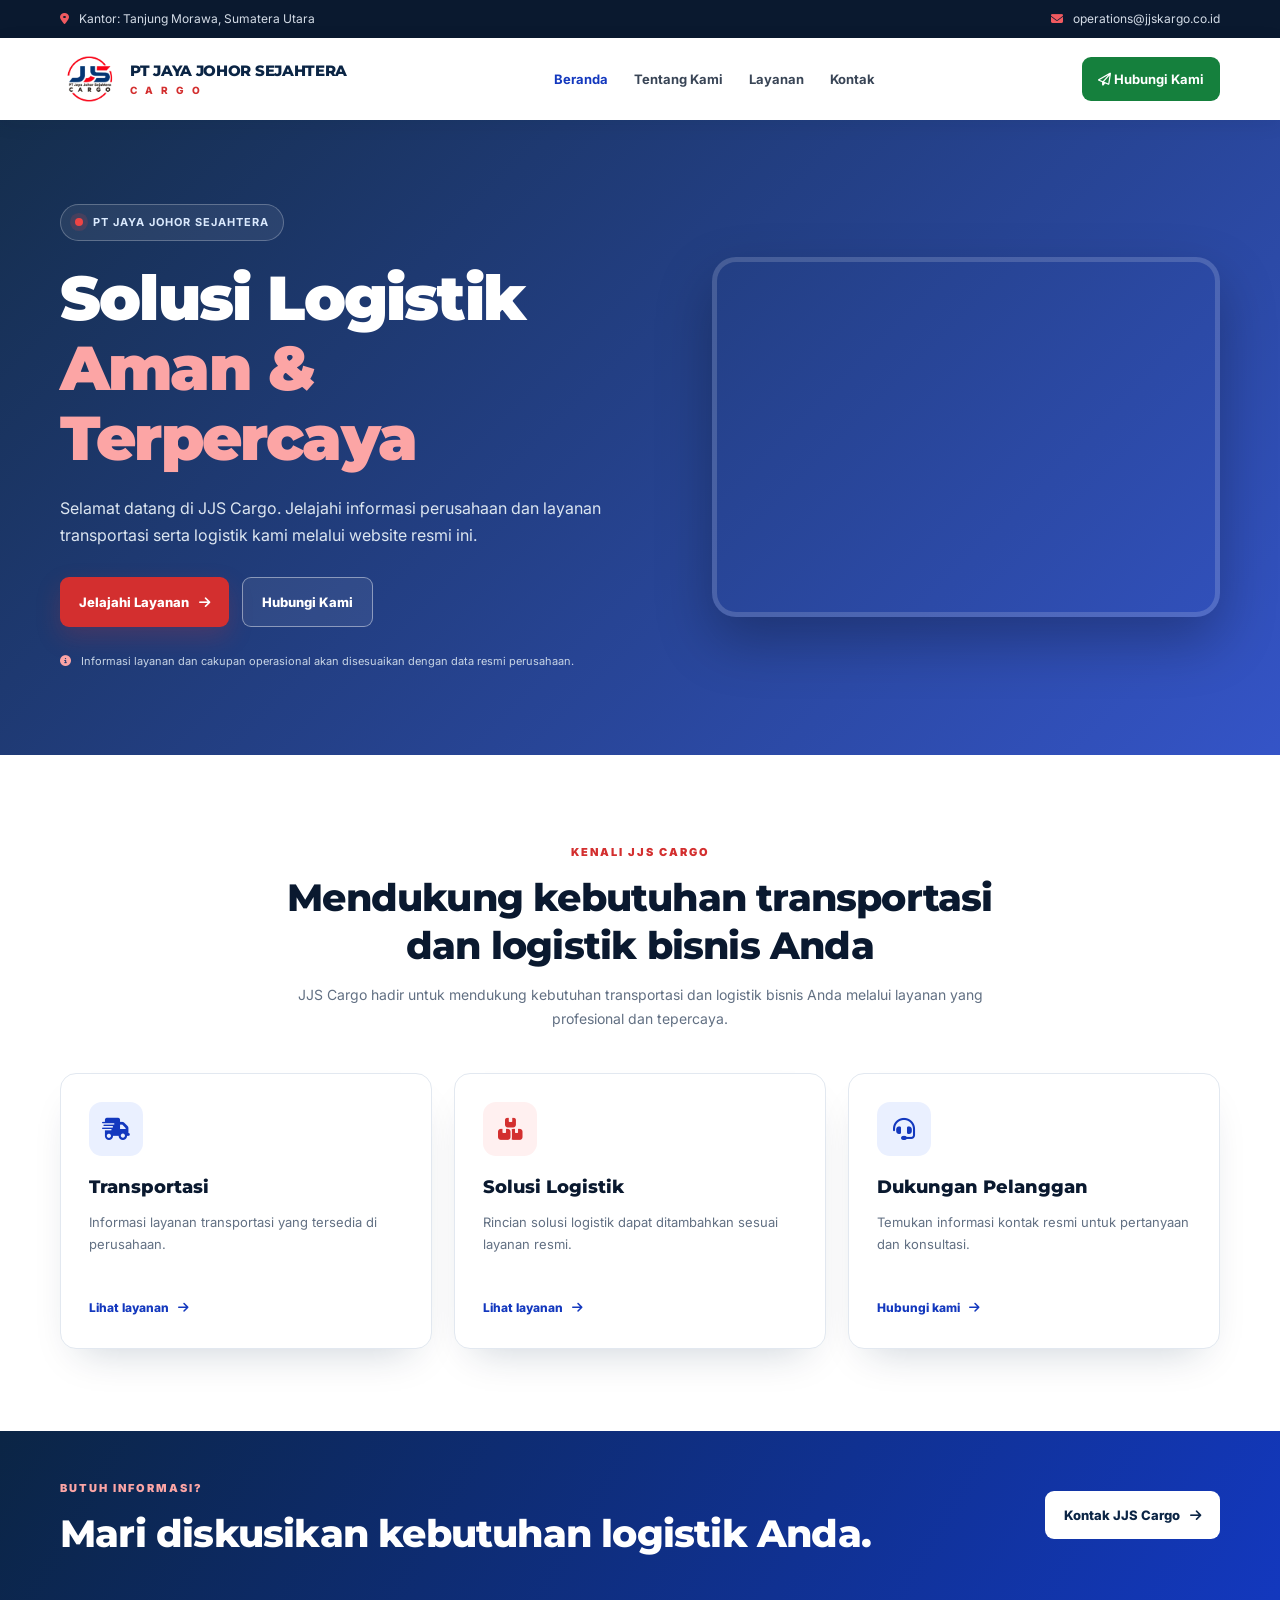
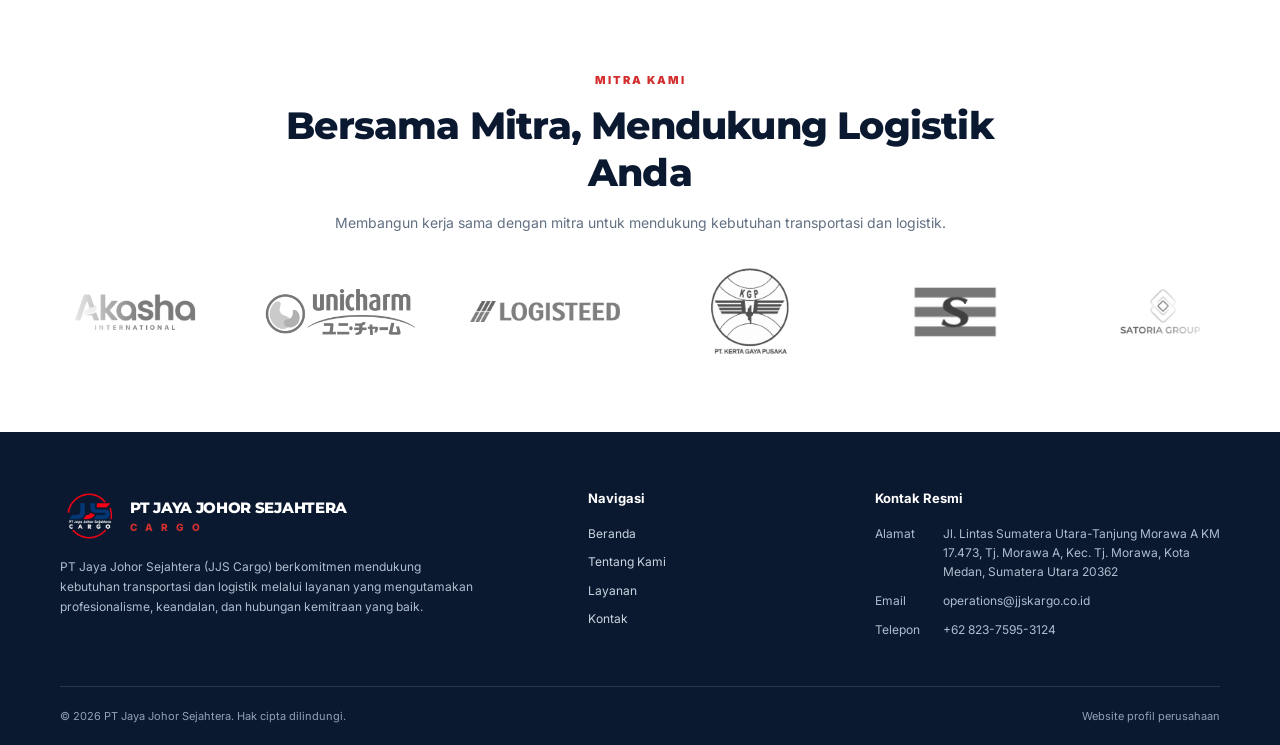
==== index.html @ 306762ef "Add files via upload" ====
<!-- untuk domain kita gunakan jjskargo.co.id -->

<!DOCTYPE html>
<html lang="id">
<head>
  <meta charset="UTF-8">
  <meta name="viewport" content="width=device-width, initial-scale=1.0">

  <meta
    name="description"
    content="Informasi resmi PT Jaya Johor Sejahtera (JJS Cargo)."
  >

  <title>JJS Cargo | Beranda</title>

  <!-- Google Fonts -->
  <link rel="preconnect" href="https://fonts.googleapis.com">

  <link
    href="https://fonts.googleapis.com/css2?family=Inter:wght@300;400;500;600;700;800&family=Montserrat:wght@700;800;900&display=swap"
    rel="stylesheet"
  >

  <!-- Font Awesome -->
  <link
    rel="stylesheet"
    href="https://cdnjs.cloudflare.com/ajax/libs/font-awesome/6.5.2/css/all.min.css"
  >

  <!-- CSS utama -->
  <link rel="stylesheet" href="style.css">
</head>

<body>

  <!-- TOPBAR -->
  <div class="topbar">
    <div class="container topbar-inner">

      <span>
        <i class="fa-solid fa-location-dot"></i>
        Kantor: Tanjung Morawa, Sumatera Utara
      </span>

      <span>
        <i class="fa-solid fa-envelope"></i>
        operations@jjskargo.co.id
      </span>

    </div>
  </div>


  <!-- HEADER / NAVBAR -->
  <header class="site-header">
    <div class="container nav-wrap">

      <!-- LOGO PERUSAHAAN -->
      <a
        class="brand"
        href="index.html"
        aria-label="JJS Cargo Beranda"
      >
        <img
          src="assets/logopnghitam.png"
          alt="Logo JJS Cargo"
          class="brand-logo"
        >

        <span class="brand-text">
          <strong>PT JAYA JOHOR SEJAHTERA</strong>
          <small>C A R G O</small>
        </span>
      </a>

      <!-- TOMBOL MENU MOBILE -->
      <button
        class="menu-toggle"
        id="menu-toggle"
        aria-label="Buka menu navigasi"
        aria-expanded="false"
      >
        <i class="fa-solid fa-bars"></i>
      </button>

      <!-- MENU NAVIGASI -->
      <nav class="nav-links" id="nav-links">
        <a href="index.html" data-page="index.html">
          Beranda
        </a>

        <a href="tentangkami.html" data-page="tentangkami.html">
          Tentang Kami
        </a>

        <a href="layanan.html" data-page="layanan.html">
          Layanan
        </a>

        <a href="kontak.html" data-page="kontak.html">
          Kontak
        </a>
      </nav>

      <!-- TOMBOL KONTAK -->
      <a class="nav-cta" href="kontak.html">
        <i class="fa-regular fa-paper-plane"></i>
        Hubungi Kami
      </a>

    </div>
  </header>


  <!-- KONTEN UTAMA -->
  <main>

    <!-- HERO SECTION -->
    <section class="hero">
      <div class="container hero-grid">

        <div class="hero-copy">

          <span class="eyebrow">
            <span class="eyebrow-dot"></span>
            PT JAYA JOHOR SEJAHTERA
          </span>

          <h1>
            Solusi Logistik
            <br>
            <span>Aman &amp; Terpercaya</span>
          </h1>

          <p class="hero-lead">
            Selamat datang di JJS Cargo. Jelajahi informasi perusahaan
            dan layanan transportasi serta logistik kami melalui website
            resmi ini.
          </p>

          <div class="hero-actions">
            <a class="button button-red" href="layanan.html">
              Jelajahi Layanan
              <i class="fa-solid fa-arrow-right"></i>
            </a>

            <a class="button button-ghost" href="kontak.html">
              Hubungi Kami
            </a>
          </div>

          <div class="hero-note">
            <i class="fa-solid fa-circle-info"></i>
            Informasi layanan dan cakupan operasional akan disesuaikan
            dengan data resmi perusahaan.
          </div>

        </div>

        <div
          class="hero-image"
          role="img"
          aria-label="Truk logistik di pusat distribusi"
        ></div>

      </div>
    </section>


    <!-- FITUR PERUSAHAAN -->
    <section class="section">
      <div class="container">

        <div class="section-heading">
          <span class="section-kicker">KENALI JJS CARGO</span>

          <h2>
            Mendukung kebutuhan transportasi dan logistik bisnis Anda
          </h2>

          <p>
            JJS Cargo hadir untuk mendukung kebutuhan transportasi dan logistik bisnis Anda melalui layanan yang profesional dan tepercaya.
          </p>
        </div>


        <div class="feature-grid">

          <!-- FITUR 1 -->
          <article class="feature-card">
            <span class="feature-icon">
              <i class="fa-solid fa-truck-fast"></i>
            </span>

            <h3>Transportasi</h3>

            <p>
              Informasi layanan transportasi yang tersedia di perusahaan.
            </p>

            <a href="layanan.html">
              Lihat layanan
              <i class="fa-solid fa-arrow-right"></i>
            </a>
          </article>


          <!-- FITUR 2 -->
          <article class="feature-card">
            <span class="feature-icon red">
              <i class="fa-solid fa-boxes-stacked"></i>
            </span>

            <h3>Solusi Logistik</h3>

            <p>
              Rincian solusi logistik dapat ditambahkan sesuai layanan resmi.
            </p>

            <a href="layanan.html">
              Lihat layanan
              <i class="fa-solid fa-arrow-right"></i>
            </a>
          </article>


          <!-- FITUR 3 -->
          <article class="feature-card">
            <span class="feature-icon">
              <i class="fa-solid fa-headset"></i>
            </span>

            <h3>Dukungan Pelanggan</h3>

            <p>
              Temukan informasi kontak resmi untuk pertanyaan dan konsultasi.
            </p>

            <a href="kontak.html">
              Hubungi kami
              <i class="fa-solid fa-arrow-right"></i>
            </a>
          </article>

        </div>
      </div>
    </section>


    <!-- AJAKAN KONTAK -->
    <section class="cta-band">
      <div class="container cta-inner">

        <div>
          <span class="section-kicker">BUTUH INFORMASI?</span>

          <h2>
            Mari diskusikan kebutuhan logistik Anda.
          </h2>
        </div>

        <a class="button button-light" href="kontak.html">
          Kontak JJS Cargo
          <i class="fa-solid fa-arrow-right"></i>
        </a>

      </div>
      
    </section>

  <!-- MITRA KAMI -->
  <section class="partners-section">
    <div class="container">

      <div class="section-heading">
        <span class="section-kicker">MITRA KAMI</span>
        <h2>Bersama Mitra, Mendukung Logistik Anda</h2>
        <p>
          Membangun kerja sama dengan mitra untuk mendukung
          kebutuhan transportasi dan logistik.
        </p>
      </div>

      <div class="partners-slider">
        <div class="partners-track">

          <!-- 8 LOGO MITRA -->
          <div class="partner-logo">
            <img src="assets/logomitra/AKASHA.png" alt="Logo Mitra 1">
          </div>
          <div class="partner-logo">
            <img src="assets/logomitra/unicharm.png" alt="Logo Mitra 2">
          </div>
          <div class="partner-logo">
            <img src="assets/logomitra/LOGISTEED.png" alt="Logo Mitra 3">
          </div>
          <div class="partner-logo">
            <img src="assets/logomitra/KGP.png" alt="Logo Mitra 4">
          </div>
          <div class="partner-logo">
            <img src="assets/logomitra/PT MASAJI KARGOSENTRA TAMA.jpeg" alt="Logo Mitra 5">
          </div>
          <div class="partner-logo">
            <img src="assets/logomitra/SATORIA GROUP.png" alt="Logo Mitra 6">
          </div>
          <div class="partner-logo">
            <img src="assets/logomitra/alfamidi.png" alt="Logo Mitra 7">
          </div>
          <div class="partner-logo">
            <img src="assets/logomitra/alfamart.png" alt="Logo Mitra 8">
          </div>
          <div class="partner-logo">
            <img src="assets/logomitra/indomaret.png" alt="Logo Mitra 8">
          </div>

          <!-- DUPLIKASI LOGO UNTUK ANIMASI MULUS -->
          <div class="partner-logo" aria-hidden="true">
            <img src="assets/logomitra/AKASHA.png" alt="">
          </div>
          <div class="partner-logo" aria-hidden="true">
            <img src="assets/logomitra/unicharm.png" alt="">
          </div>
          <div class="partner-logo" aria-hidden="true">
            <img src="assets/logomitra/LOGISTEED.png" alt="">
          </div>
          <div class="partner-logo" aria-hidden="true">
            <img src="assets/logomitra/KGP.png" alt="">
          </div>
          <div class="partner-logo" aria-hidden="true">
            <img src="assets/logomitra/PT MASAJI KARGOSENTRA TAMA.jpeg" alt="">
          </div>
          <div class="partner-logo" aria-hidden="true">
            <img src="assets/logomitra/SATORIA GROUP.png" alt="">
          </div>
          <div class="partner-logo" aria-hidden="true">
            <img src="assets/logomitra/alfamidi.png" alt="">
          </div>
          <div class="partner-logo" aria-hidden="true">
            <img src="assets/logomitra/alfamart.png" alt="">
          </div>
          <div class="partner-logo" aria-hidden="true">
            <img src="assets/logomitra/indomaret.png" alt="">
          </div>

        </div>
      </div>

    </div>
  </section>
  <!-- AKHIR MITRA KAMI -->


  </main>


  <!-- FOOTER -->
  <footer class="footer">
    <div class="container footer-grid">

      <!-- IDENTITAS PERUSAHAAN -->
      <div>
        <a
          class="brand brand-footer"
          href="index.html"
          aria-label="JJS Cargo Beranda"
        >
          <img
            src="assets/logopngputih.png"
            alt="Logo JJS Cargo"
            class="brand-logo"
          >

          <span class="brand-text">
            <strong>PT JAYA JOHOR SEJAHTERA</strong>
            <small>C A R G O</small>
          </span>
        </a>

        <p>
          PT Jaya Johor Sejahtera (JJS Cargo) berkomitmen
          mendukung kebutuhan transportasi dan logistik
          melalui layanan yang mengutamakan profesionalisme,
          keandalan, dan hubungan kemitraan yang baik.
        </p>
      </div>


      <!-- NAVIGASI FOOTER -->
      <div>
        <h3>Navigasi</h3>

        <a href="index.html">Beranda</a>
        <a href="tentangkami.html">Tentang Kami</a>
        <a href="layanan.html">Layanan</a>
        <a href="kontak.html">Kontak</a>
      </div>


      <!-- KONTAK FOOTER -->
      <div class="footer-contact">
        <h3>Kontak Resmi</h3>

        <div class="footer-contact-item">
          <span>Alamat</span>
          <p>
            Jl. Lintas Sumatera Utara-Tanjung Morawa A KM 17.473,
            Tj. Morawa A, Kec. Tj. Morawa, Kota Medan,
            Sumatera Utara 20362
          </p>
        </div>

        <div class="footer-contact-item">
          <span>Email</span>
          <p>operations@jjskargo.co.id</p>
        </div>

        <div class="footer-contact-item">
          <span>Telepon</span>
          <p>+62 823-7595-3124</p>
        </div>
      </div>
      </div>


    <!-- COPYRIGHT -->
    <div class="container footer-bottom">
      <span>
        &copy; <span id="year"></span>
        PT Jaya Johor Sejahtera. Hak cipta dilindungi.
      </span>

      <span>Website profil perusahaan</span>
    </div>
  </footer>


  <!-- JAVASCRIPT -->
  <script src="script.js"></script>

</body>
</html>
---- style.css ----
/* ==========================================================
   JJS CARGO - STYLESHEET BERSAMA
   ========================================================== */


/* 1. VARIABEL WARNA */
:root {
  --navy: #0A192F;
  --blue: #1338BE;
  --blue-dark: #0B2545;
  --red: #D32F2F;
  --red-dark: #B71C1C;
  --light: #F8FAFC;
  --text: #263445;
  --muted: #627083;
  --line: #E2E8F0;
  --white: #FFFFFF;
  --shadow: 0 20px 40px -20px rgba(11, 37, 69, 0.22);
}


/* 2. RESET DAN PENGATURAN DASAR */
* {
  box-sizing: border-box;
}

html {
  scroll-behavior: smooth;
}

body {
  margin: 0;
  background: #FFFFFF;
  color: var(--text);
  font-family: Inter, Arial, sans-serif;
  line-height: 1.7;
}

img {
  display: block;
  max-width: 100%;
}

a {
  color: inherit;
}

.container {
  width: min(1160px, calc(100% - 40px));
  margin-inline: auto;
}


/* 3. TOPBAR */
.topbar {
  background: var(--navy);
  color: #D4DCE7;
  font-size: 12px;
}

.topbar-inner {
  min-height: 38px;
  display: flex;
  justify-content: space-between;
  align-items: center;
  gap: 16px;
}

.topbar i {
  margin-right: 7px;
  color: #F05A60;
}


/* 4. HEADER DAN NAVBAR */
.site-header {
  position: sticky;
  top: 0;
  z-index: 20;
  background: rgba(255, 255, 255, 0.96);
  backdrop-filter: blur(12px);
  box-shadow: 0 4px 18px rgba(10, 25, 47, 0.08);
}

.nav-wrap {
  min-height: 82px;
  display: flex;
  align-items: center;
  justify-content: space-between;
  gap: 22px;
}

/* Logo dan identitas perusahaan */
.brand {
  display: flex;
  align-items: center;
  gap: 12px;
  min-width: 0;
  text-decoration: none;
}

/* Mendukung logo gambar asli */
.brand-logo {
  display: block;
  width: 58px;
  height: 58px;
  flex: 0 0 58px;
  object-fit: contain;
}

/* Tetap mendukung logo teks lama jika masih digunakan di HTML */
.brand-mark {
  width: 48px;
  height: 48px;
  flex: 0 0 48px;
  display: grid;
  place-items: center;
  border-radius: 12px;
  background: var(--blue-dark);
  color: white;
  font: 900 23px Montserrat, sans-serif;
  letter-spacing: -2px;
  box-shadow: 0 8px 18px #0B25452B;
}

.brand-mark span {
  display: inline;
  color: var(--red);
}

/* Nama perusahaan */
.brand-text {
  display: flex;
  flex-direction: column;
  min-width: 0;
  line-height: 1.25;
}

.brand-text strong {
  display: block;
  color: var(--blue-dark);
  font: 800 clamp(11px, 1.3vw, 15px) Montserrat, sans-serif;
  letter-spacing: -0.3px;
  overflow-wrap: anywhere;
}

.brand-text small {
  display: block;
  margin-top: 4px;
  color: var(--red);
  font-size: 10px;
  font-weight: 800;
  letter-spacing: 3px;
}

/* Link navigasi */
.nav-links {
  display: flex;
  align-items: center;
  gap: 26px;
}

.nav-links a {
  color: #394556;
  font-size: 13px;
  font-weight: 700;
  text-decoration: none;
  transition: color 0.2s ease;
}

.nav-links a:hover,
.nav-links a.active {
  color: var(--blue);
}

/* Tombol hubungi kami */
.nav-cta {
  padding: 11px 16px;
  border-radius: 9px;
  background: #15803D;
  color: white;
  font-size: 13px;
  font-weight: 700;
  text-decoration: none;
  white-space: nowrap;
}

/* Tombol menu mobile */
.menu-toggle {
  display: none;
  padding: 10px 12px;
  border: 0;
  border-radius: 8px;
  background: #F1F5F9;
  color: var(--navy);
  font-size: 19px;
  cursor: pointer;
}


/* 5. HERO SECTION */
.hero {
  padding: 84px 0;
  background:
    linear-gradient(
      135deg,
      rgba(11, 37, 69, 0.96),
      rgba(19, 56, 190, 0.86)
    ),
    url("https://images.unsplash.com/photo-1586528116311-ad8dd3c8310d?auto=format&fit=crop&w=1920&q=80")
    center / cover no-repeat;
  color: #FFFFFF;
}

.hero-grid {
  display: grid;
  grid-template-columns: minmax(0, 1.08fr) minmax(0, 0.92fr);
  align-items: center;
  gap: 55px;
}

.hero-copy {
  max-width: 650px;
  min-width: 0;
}

.eyebrow {
  display: inline-flex;
  align-items: center;
  gap: 10px;
  padding: 8px 14px;
  border: 1px solid #FFFFFF40;
  border-radius: 99px;
  background: #FFFFFF12;
  color: #DBEAFE;
  font-size: 11px;
  font-weight: 700;
  letter-spacing: 1px;
}

.eyebrow-dot {
  width: 8px;
  height: 8px;
  flex: 0 0 8px;
  border-radius: 50%;
  background: #EF4444;
  box-shadow: 0 0 0 5px #EF444426;
}

.hero h1,
.page-hero h1 {
  margin: 22px 0;
  font: 900 clamp(38px, 5vw, 62px) / 1.13 Montserrat, sans-serif;
  letter-spacing: -1.8px;
}

.hero h1 span {
  color: #FCA5A5;
}

.hero-lead {
  max-width: 590px;
  color: #DBE5F0;
  font-size: 16px;
}

.hero-actions {
  display: flex;
  flex-wrap: wrap;
  gap: 13px;
  margin-top: 28px;
}

/* Tombol umum */
.button {
  display: inline-flex;
  align-items: center;
  justify-content: center;
  gap: 10px;
  padding: 13px 19px;
  border-radius: 9px;
  font-size: 13px;
  font-weight: 800;
  text-decoration: none;
  transition: transform 0.2s ease, background 0.2s ease;
}

.button:hover {
  transform: translateY(-2px);
}

.button-red {
  background: var(--red);
  color: white;
  box-shadow: 0 10px 24px #D32F2F35;
}

.button-red:hover {
  background: var(--red-dark);
}

.button-ghost {
  border: 1px solid #FFFFFF70;
  background: #FFFFFF12;
  color: white;
}

.button-light {
  background: white;
  color: var(--blue-dark);
}

/* Catatan hero */
.hero-note {
  margin-top: 25px;
  color: #C8D5E6;
  font-size: 11px;
}

.hero-note i {
  margin-right: 7px;
  color: #FCA5A5;
}

/* Gambar hero */
.hero-image {
  min-width: 0;
  min-height: 360px;
  border: 5px solid #FFFFFF28;
  border-radius: 24px;
  background:
    url("https://images.unsplash.com/photo-1578575437130-527eed3abbec?auto=format&fit=crop&w=1200&q=80")
    center / cover no-repeat;
  box-shadow: 0 24px 55px #0004;
}


/* 6. SECTION UMUM */
.section {
  padding: 82px 0;
}

.section-muted {
  background: var(--light);
}

.section-heading {
  max-width: 760px;
  margin: 0 auto 42px;
  text-align: center;
}

.section-kicker {
  color: var(--red);
  font-size: 11px;
  font-weight: 900;
  letter-spacing: 2px;
}

.section-heading h2,
.about-grid h2,
.contact-grid h2,
.cta-inner h2 {
  margin: 10px 0 14px;
  color: var(--navy);
  font: 800 clamp(27px, 3vw, 38px) / 1.25 Montserrat, sans-serif;
  letter-spacing: -0.8px;
}

.section-heading p,
.about-grid p,
.contact-grid > div > p {
  color: var(--muted);
  font-size: 14px;
}


/* 7. KARTU FITUR DAN LAYANAN */
.feature-grid {
  display: grid;
  grid-template-columns: repeat(3, minmax(0, 1fr));
  gap: 22px;
}

.feature-card {
  padding: 28px;
  border: 1px solid var(--line);
  border-radius: 16px;
  background: white;
  box-shadow: var(--shadow);
  transition: transform 0.2s ease, border-color 0.2s ease;
}

.feature-card:hover {
  transform: translateY(-5px);
  border-color: #B8C7EE;
}

.feature-icon {
  width: 54px;
  height: 54px;
  display: grid;
  place-items: center;
  border-radius: 13px;
  background: #EAF0FF;
  color: var(--blue);
  font-size: 22px;
}

.feature-icon.red {
  background: #FFF0F0;
  color: var(--red);
}

.feature-card h3 {
  margin: 20px 0 8px;
  color: var(--navy);
  font: 800 18px Montserrat, sans-serif;
}

.feature-card p {
  min-height: 66px;
  color: var(--muted);
  font-size: 13px;
}

.feature-card > a {
  display: inline-flex;
  align-items: center;
  gap: 9px;
  margin-top: 8px;
  color: var(--blue);
  font-size: 12px;
  font-weight: 800;
  text-decoration: none;
}

.service-grid {
  grid-template-columns: repeat(2, minmax(0, 1fr));
}

.service-warning {
  max-width: 820px;
  margin: 30px auto 0;
}


/* 8. CTA / AJAKAN KONTAK */
.cta-band {
  padding: 42px 0;
  background: linear-gradient(
    120deg,
    var(--blue-dark),
    var(--blue)
  );
  color: white;
}

.cta-inner {
  display: flex;
  align-items: center;
  justify-content: space-between;
  gap: 24px;
}

.cta-inner h2 {
  margin-bottom: 0;
  color: white;
}

.cta-inner .section-kicker {
  color: #FCA5A5;
}


/* 9. HEADER HALAMAN LAIN */
.page-hero {
  padding: 66px 0;
  border-bottom: 1px solid var(--line);
  background: linear-gradient(120deg, #F1F5F9, #EEF2FF);
}

.page-hero h1 {
  margin: 12px 0;
  color: var(--navy);
  font-size: clamp(36px, 4vw, 52px);
}

.page-hero p {
  margin: 0;
  color: var(--muted);
}


/* 10. TENTANG KAMI */
.about-grid,
.contact-grid {
  display: grid;
  grid-template-columns: minmax(0, 1fr) minmax(0, 1fr);
  align-items: center;
  gap: 54px;
}

.about-image {
  min-height: 390px;
  border-radius: 20px;
  background:
    url("https://images.unsplash.com/photo-1580674285054-bed31e145f59?auto=format&fit=crop&w=1100&q=80")
    center / cover no-repeat;
  box-shadow: var(--shadow);
}

.info-callout {
  display: flex;
  align-items: flex-start;
  gap: 13px;
  margin-top: 24px;
  padding: 16px;
  border: 1px solid #BFDBFE;
  border-radius: 12px;
  background: #EFF6FF;
  color: #34465E;
  font-size: 12px;
}

.info-callout i {
  color: var(--blue);
  font-size: 18px;
}


/* 11. HALAMAN KONTAK */
.contact-grid {
  align-items: start;
}

.contact-item {
  display: flex;
  gap: 14px;
  margin-top: 24px;
}

.contact-icon {
  width: 44px;
  height: 44px;
  flex: 0 0 44px;
  display: grid;
  place-items: center;
  border-radius: 11px;
  background: #EAF0FF;
  color: var(--blue);
}

.contact-item h3 {
  margin: 0;
  color: var(--navy);
  font-size: 14px;
}

.contact-item p {
  margin: 2px 0;
  color: var(--muted);
  font-size: 13px;
}

.contact-panel {
  padding: 30px;
  border: 1px solid var(--line);
  border-radius: 18px;
  background: #F8FAFC;
  box-shadow: var(--shadow);
}

.contact-panel h2 {
  font-size: 24px;
}

.contact-panel p {
  color: var(--muted);
  font-size: 13px;
}

.small-note {
  margin-top: 18px;
  font-size: 11px !important;
}


/* 12. FOOTER */
.footer {
  padding: 55px 0 0;
  background: var(--navy);
  color: #CBD5E1;
}

.footer-grid {
  display: grid;
  grid-template-columns: minmax(0, 1.4fr) minmax(0, 0.7fr) minmax(0, 1fr);
  gap: 45px;
  padding-bottom: 36px;
}

.brand-footer .brand-text strong {
  color: white;
}

.footer-grid p {
  max-width: 420px;
  color: #AEBDCE;
  font-size: 12px;
}

.footer-grid h3 {
  margin: 0 0 15px;
  color: white;
  font-size: 13px;
}

.footer-grid > div > a:not(.brand) {
  display: block;
  margin: 8px 0;
  color: #CBD5E1;
  font-size: 12px;
  text-decoration: none;
}

.footer-grid > div > a:hover {
  color: white;
}

.footer-bottom {
  display: flex;
  justify-content: space-between;
  gap: 14px;
  padding: 20px 0;
  border-top: 1px solid #FFFFFF20;
  color: #91A1B5;
  font-size: 11px;
}


/* ==========================================================
   13. RESPONSIVE TABLET
   ========================================================== */

@media (max-width: 900px) {
  .nav-links {
    gap: 14px;
  }

  .nav-cta {
    display: none;
  }

  .hero-grid {
    gap: 30px;
  }

  .hero-image {
    min-height: 310px;
  }

  .about-grid,
  .contact-grid {
    gap: 30px;
  }

  .footer-grid {
    gap: 25px;
  }
}


/* ==========================================================
   14. RESPONSIVE HP
   ========================================================== */

@media (max-width: 700px) {
  .container {
    width: calc(100% - 30px);
  }

  /* Topbar */
  .topbar-inner {
    flex-direction: column;
    align-items: flex-start;
    gap: 3px;
    padding: 8px 0;
  }

  /* Navbar */
  .nav-wrap {
    position: relative;
    min-height: 72px;
    flex-wrap: wrap;
    gap: 12px;
  }

  .brand {
    flex: 1 1 auto;
    gap: 8px;
  }

  .brand-logo {
    width: 44px;
    height: 44px;
    flex-basis: 44px;
  }

  .brand-mark {
    width: 42px;
    height: 42px;
    flex-basis: 42px;
    font-size: 20px;
  }

  .brand-text strong {
    font-size: 11px;
  }

  .brand-text small {
    font-size: 9px;
    letter-spacing: 2px;
  }

  .menu-toggle {
    display: block;
    margin-left: auto;
  }

  .nav-links {
    display: none;
    order: 4;
    flex: 1 1 100%;
    flex-direction: column;
    align-items: stretch;
    gap: 0;
    padding: 0 0 12px;
  }

  .nav-links.open {
    display: flex;
  }

  .nav-links a {
    padding: 11px 4px;
    border-top: 1px solid var(--line);
  }

  .nav-cta {
    display: none;
  }

  /* Hero */
  .hero {
    padding: 55px 0;
  }

  .hero-grid {
    grid-template-columns: minmax(0, 1fr);
    gap: 25px;
  }

  .hero-image {
    grid-row: 1;
    width: 100%;
    min-height: 240px;
  }

  .hero-copy {
    grid-row: 2;
    max-width: 100%;
  }

  .hero h1 {
    font-size: clamp(36px, 10vw, 50px);
    letter-spacing: -1px;
  }

  .hero-lead {
    font-size: 14px;
  }

  /* Section */
  .section {
    padding: 58px 0;
  }

  .section-heading {
    margin-bottom: 30px;
  }

  .section-heading h2,
  .about-grid h2,
  .contact-grid h2,
  .cta-inner h2 {
    font-size: clamp(25px, 6vw, 32px);
  }

  /* Kartu dan halaman */
  .feature-grid,
  .service-grid,
  .about-grid,
  .contact-grid {
    grid-template-columns: minmax(0, 1fr);
  }

  .feature-card p {
    min-height: 0;
  }

  .about-image {
    min-height: 260px;
  }

  .page-hero {
    padding: 48px 0;
  }

  /* CTA */
  .cta-inner {
    flex-direction: column;
    align-items: flex-start;
  }

  /* Footer */
  .footer-grid {
    grid-template-columns: minmax(0, 1fr);
    gap: 28px;
  }

  .footer-bottom {
    flex-direction: column;
    gap: 8px;
  }
}


/* ==========================================================
   15. RESPONSIVE HP KECIL
   ========================================================== */

@media (max-width: 400px) {
  .container {
    width: calc(100% - 24px);
  }

  .brand {
    gap: 7px;
  }

  .brand-logo {
    width: 38px;
    height: 38px;
    flex-basis: 38px;
  }

  .brand-mark {
    width: 38px;
    height: 38px;
    flex-basis: 38px;
    font-size: 18px;
  }

  .brand-text strong {
    font-size: 10px;
    letter-spacing: -0.2px;
  }

  .brand-text small {
    font-size: 8px;
    letter-spacing: 1.5px;
  }

  .hero {
    padding: 42px 0;
  }

  .hero h1 {
    font-size: 34px;
  }

  .hero-actions {
    flex-direction: column;
    align-items: stretch;
  }

  .hero-actions .button {
    width: 100%;
  }

  .hero-image {
    min-height: 210px;
    border-radius: 16px;
  }

  .feature-card {
    padding: 22px;
  }

  .contact-panel {
    padding: 22px;
  }

  .footer {
    padding-top: 40px;
  }
}


/* ==========================================================
   16. PENCEGAHAN KONTEN MELEBAR KE SAMPING
   ========================================================== */

.hero-grid > *,
.feature-grid > *,
.about-grid > *,
.contact-grid > *,
.footer-grid > * {
  min-width: 0;
}

h1,
h2,
h3,
p {
  overflow-wrap: break-word;
}




/* KONTAK RESMI FOOTER */
.footer-contact-item {
  display: grid;
  grid-template-columns: 60px minmax(0, 1fr);
  column-gap: 8px;
  align-items: start;
  margin-bottom: 10px;
}

.footer-contact-item span,
.footer-contact-item p {
  font-family: inherit;
  font-size: 12px;
  font-weight: 400;
  line-height: 1.6;
  color: #AEBDCE;
}

.footer-contact-item span {
  white-space: nowrap;
}

.footer-contact-item p {
  margin: 0;
  overflow-wrap: anywhere;
}

/* Tampilan layar kecil */
@media (max-width: 480px) {
  .footer-contact-item {
    grid-template-columns: 60px minmax(0, 1fr);
    column-gap: 6px;
  }
}


/* Tombol WhatsApp */
.button-whatsapp {
  display: inline-flex;
  align-items: center;
  justify-content: center;
  gap: 10px;
  background-color: #25D366;
  color: #FFFFFF;
  border: 1px solid #25D366;
  text-decoration: none;
  transition: background-color 0.2s ease,
              border-color 0.2s ease;
}

.button-whatsapp:hover {
  background-color: #1DA851;
  border-color: #1DA851;
  color: #FFFFFF;
}

.button-whatsapp i {
  font-size: 1.25em;
}


/* =====================================
   MITRA KAMI - LOGO BERGERAK
   ===================================== */

.partners-section {
  padding: 65px 0 75px;
  background: #FFFFFF;
  overflow: hidden;
}

.partners-section .section-heading {
  margin-bottom: 32px;
}

.partners-slider {
  width: 100%;
  overflow: hidden;
  position: relative;

  /* Efek memudar di sisi kiri dan kanan */
  -webkit-mask-image: linear-gradient(
    to right,
    transparent,
    #000 7%,
    #000 93%,
    transparent
  );
  mask-image: linear-gradient(
    to right,
    transparent,
    #000 7%,
    #000 93%,
    transparent
  );
}

.partners-track {
  display: flex;
  align-items: center;
  width: max-content;
  gap: 55px;
  animation: partners-scroll 35s linear infinite;
}

.partner-logo {
  width: 150px;
  height: 90px;
  flex: 0 0 150px;
  display: flex;
  align-items: center;
  justify-content: center;
}

.partner-logo img {
  display: block;
  width: 100%;
  height: 100%;
  object-fit: contain;
  filter: grayscale(100%);
  opacity: 0.75;
  transition: filter 0.25s ease, opacity 0.25s ease;
}

.partner-logo img:hover {
  filter: grayscale(0%);
  opacity: 1;
}

@keyframes partners-scroll {
  from {
    transform: translateX(0);
  }

  to {
    transform: translateX(-50%);
  }
}

/* Berhenti sementara saat kursor diarahkan ke logo */
.partners-slider:hover .partners-track {
  animation-play-state: paused;
}

/* Mengikuti preferensi pengurangan animasi perangkat */
@media (prefers-reduced-motion: reduce) {
  .partners-track {
    animation: none;
  }

  .partners-slider {
    -webkit-mask-image: none;
    mask-image: none;
  }
}

/* Tampilan HP */
@media (max-width: 700px) {
  .partners-section {
    padding: 48px 0 55px;
  }

  .partners-track {
    gap: 35px;
    animation-duration: 28s;
  }

  .partner-logo {
    width: 115px;
    height: 70px;
    flex-basis: 115px;
  }
}

.about-image {
  min-width: 0;
  min-height: 360px;
  border-radius: 24px;
  overflow: hidden;
}

.about-image img {
  display: block;
  width: 100%;
  height: 100%;
  min-height: 360px;
  object-fit: cover;
  object-position: center;
}


.about-grid {
  display: grid;
  grid-template-columns: 1fr 1fr;
  align-items: center;
  gap: 40px;
}

.about-image {
  min-width: 0;
  min-height: 360px;
  border-radius: 24px;
  overflow: hidden;
}

.about-image img {
  display: block;
  width: 100%;
  height: 100%;
  min-height: 360px;
  object-fit: cover;
  object-position: center;
}

@media (max-width: 768px) {
  .about-grid {
    grid-template-columns: 1fr;
  }
}


/* ==============================
   HERO TENTANG KAMI
============================== */

.about-hero {
  position: relative;
  overflow: hidden;
  padding: 75px 0 80px;
  background:
    radial-gradient(
      circle at 85% 45%,
      rgba(19, 56, 190, 0.09),
      transparent 30%
    ),
    linear-gradient(135deg, #f5f8ff 0%, #eaf0fc 100%);
  border-bottom: 1px solid #e0e7f2;
}

.about-hero-grid {
  display: grid;
  grid-template-columns: 1.15fr 0.85fr;
  align-items: center;
  gap: 55px;
}

/* Konten kiri */

.about-hero-content {
  position: relative;
  z-index: 2;
}

.about-hero-label {
  display: inline-flex;
  align-items: center;
  gap: 10px;
  margin-bottom: 22px;
  color: #d32f2f;
  font-size: 13px;
  font-weight: 800;
  letter-spacing: 3px;
}

.about-hero-dot {
  width: 9px;
  height: 9px;
  border-radius: 50%;
  background: #d32f2f;
  box-shadow: 0 0 0 5px rgba(211, 47, 47, 0.12);
}

.about-hero h1 {
  max-width: 650px;
  margin: 0 0 22px;
  color: #0a192f;
  font-size: clamp(38px, 4.2vw, 62px);
  font-weight: 900;
  line-height: 1.12;
  letter-spacing: -1.8px;
}

.about-hero h1 span {
  display: block;
  color: #1338be;
}

.about-hero-description {
  max-width: 530px;
  margin: 0;
  color: #52627a;
  font-size: 17px;
  line-height: 1.9;
}

/* Label layanan */

.about-hero-tags {
  display: flex;
  flex-wrap: wrap;
  gap: 12px;
  margin-top: 28px;
}

.about-hero-tags span {
  display: inline-flex;
  align-items: center;
  gap: 9px;
  padding: 11px 15px;
  border: 1px solid #dce5f4;
  border-radius: 10px;
  background: rgba(255, 255, 255, 0.85);
  color: #233651;
  font-size: 13px;
  font-weight: 700;
  box-shadow: 0 5px 18px rgba(10, 25, 47, 0.04);
}

.about-hero-tags i {
  color: #d32f2f;
  font-size: 15px;
}

/* Ilustrasi kanan */

.about-hero-visual {
  position: relative;
  display: flex;
  align-items: center;
  justify-content: center;
  min-height: 320px;
}

.about-hero-circle {
  position: absolute;
  width: min(290px, 80%);
  aspect-ratio: 1;
  border: 1px solid rgba(19, 56, 190, 0.15);
  border-radius: 50%;
  background: rgba(255, 255, 255, 0.45);
  box-shadow:
    0 0 0 25px rgba(19, 56, 190, 0.035),
    0 0 0 50px rgba(19, 56, 190, 0.025);
}

.about-hero-icon {
  position: relative;
  z-index: 1;
  display: flex;
  align-items: center;
  justify-content: center;
  width: 190px;
  height: 190px;
  border-radius: 38px;
  background: linear-gradient(145deg, #1338be, #0a192f);
  color: #fff;
  font-size: 82px;
  transform: rotate(-5deg);
  box-shadow: 0 25px 55px rgba(19, 56, 190, 0.23);
}

.about-hero-card {
  position: absolute;
  z-index: 2;
  right: -5px;
  bottom: 22px;
  display: flex;
  align-items: center;
  gap: 13px;
  max-width: 290px;
  padding: 17px 20px;
  border: 1px solid rgba(224, 231, 242, 0.9);
  border-radius: 15px;
  background: #fff;
  box-shadow: 0 15px 40px rgba(10, 25, 47, 0.12);
}

.about-hero-card-icon {
  display: flex;
  flex-shrink: 0;
  align-items: center;
  justify-content: center;
  width: 43px;
  height: 43px;
  border-radius: 12px;
  background: #fff0f0;
  color: #d32f2f;
  font-size: 19px;
}

.about-hero-card strong,
.about-hero-card small {
  display: block;
}

.about-hero-card strong {
  margin-bottom: 5px;
  color: #0a192f;
  font-size: 14px;
}

.about-hero-card small {
  color: #64748b;
  font-size: 11px;
  line-height: 1.5;
}

.about-hero-decoration {
  position: absolute;
  border-radius: 50%;
}

.decoration-one {
  top: 25px;
  right: 15%;
  width: 17px;
  height: 17px;
  background: #d32f2f;
}

.decoration-two {
  bottom: 55px;
  left: 8%;
  width: 12px;
  height: 12px;
  background: #1338be;
}

/* Responsif untuk tablet dan HP */

@media (max-width: 900px) {
  .about-hero-grid {
    grid-template-columns: 1fr 0.8fr;
    gap: 25px;
  }

  .about-hero-visual {
    min-height: 280px;
  }

  .about-hero-icon {
    width: 145px;
    height: 145px;
    font-size: 65px;
  }

  .about-hero-card {
    right: 0;
    bottom: 5px;
    max-width: 245px;
    padding: 13px;
  }
}

@media (max-width: 650px) {
  .about-hero {
    padding: 55px 0 45px;
  }

  .about-hero-grid {
    grid-template-columns: 1fr;
    gap: 25px;
  }

  .about-hero h1 {
    font-size: clamp(36px, 9vw, 48px);
    letter-spacing: -1px;
  }

  .about-hero-description {
    font-size: 15px;
  }

  .about-hero-visual {
    min-height: 260px;
    margin: 0 10px;
  }

  .about-hero-circle {
    width: 210px;
  }

  .about-hero-icon {
    width: 135px;
    height: 135px;
    border-radius: 30px;
    font-size: 58px;
  }

  .about-hero-card {
    right: 0;
    bottom: 0;
  }

  .about-hero-tags {
    gap: 8px;
  }

  .about-hero-tags span {
    padding: 10px 12px;
    font-size: 12px;
  }
}


/* ==============================
   HERO KONTAK JJS CARGO
============================== */

.contact-hero {
  position: relative;
  overflow: hidden;
  padding: 75px 0 80px;
  background:
    radial-gradient(
      circle at 85% 45%,
      rgba(19, 56, 190, 0.09),
      transparent 30%
    ),
    linear-gradient(135deg, #f5f8ff 0%, #eaf0fc 100%);
  border-bottom: 1px solid #e0e7f2;
}

.contact-hero-grid {
  display: grid;
  grid-template-columns: 1.15fr 0.85fr;
  align-items: center;
  gap: 55px;
}

/* Konten kiri */

.contact-hero-content {
  position: relative;
  z-index: 2;
}

.contact-hero-label {
  display: inline-flex;
  align-items: center;
  gap: 10px;
  margin-bottom: 22px;
  color: #d32f2f;
  font-size: 13px;
  font-weight: 800;
  letter-spacing: 3px;
}

.contact-hero-dot {
  width: 9px;
  height: 9px;
  border-radius: 50%;
  background: #d32f2f;
  box-shadow: 0 0 0 5px rgba(211, 47, 47, 0.12);
}

.contact-hero h1 {
  max-width: 650px;
  margin: 0 0 22px;
  color: #0a192f;
  font-size: clamp(38px, 4.2vw, 62px);
  font-weight: 900;
  line-height: 1.12;
  letter-spacing: -1.8px;
}

.contact-hero h1 span {
  display: block;
  color: #1338be;
}

.contact-hero-description {
  max-width: 530px;
  margin: 0;
  color: #52627a;
  font-size: 17px;
  line-height: 1.9;
}

/* Label informasi */

.contact-hero-tags {
  display: flex;
  flex-wrap: wrap;
  gap: 12px;
  margin-top: 28px;
}

.contact-hero-tags span {
  display: inline-flex;
  align-items: center;
  gap: 9px;
  padding: 11px 15px;
  border: 1px solid #dce5f4;
  border-radius: 10px;
  background: rgba(255, 255, 255, 0.85);
  color: #233651;
  font-size: 13px;
  font-weight: 700;
  box-shadow: 0 5px 18px rgba(10, 25, 47, 0.04);
}

.contact-hero-tags i {
  color: #d32f2f;
  font-size: 15px;
}

/* Ilustrasi kanan */

.contact-hero-visual {
  position: relative;
  display: flex;
  align-items: center;
  justify-content: center;
  min-height: 320px;
}

.contact-hero-circle {
  position: absolute;
  width: min(290px, 80%);
  aspect-ratio: 1;
  border: 1px solid rgba(19, 56, 190, 0.15);
  border-radius: 50%;
  background: rgba(255, 255, 255, 0.45);
  box-shadow:
    0 0 0 25px rgba(19, 56, 190, 0.035),
    0 0 0 50px rgba(19, 56, 190, 0.025);
}

.contact-hero-icon {
  position: relative;
  z-index: 1;
  display: flex;
  align-items: center;
  justify-content: center;
  width: 190px;
  height: 190px;
  border-radius: 38px;
  background: linear-gradient(145deg, #1338be, #0a192f);
  color: #fff;
  font-size: 78px;
  transform: rotate(-5deg);
  box-shadow: 0 25px 55px rgba(19, 56, 190, 0.23);
}

.contact-hero-card {
  position: absolute;
  z-index: 2;
  right: -5px;
  bottom: 22px;
  display: flex;
  align-items: center;
  gap: 13px;
  max-width: 290px;
  padding: 17px 20px;
  border: 1px solid rgba(224, 231, 242, 0.9);
  border-radius: 15px;
  background: #fff;
  box-shadow: 0 15px 40px rgba(10, 25, 47, 0.12);
}

.contact-hero-card-icon {
  display: flex;
  flex-shrink: 0;
  align-items: center;
  justify-content: center;
  width: 43px;
  height: 43px;
  border-radius: 12px;
  background: #fff0f0;
  color: #d32f2f;
  font-size: 19px;
}

.contact-hero-card strong,
.contact-hero-card small {
  display: block;
}

.contact-hero-card strong {
  margin-bottom: 5px;
  color: #0a192f;
  font-size: 14px;
}

.contact-hero-card small {
  color: #64748b;
  font-size: 11px;
  line-height: 1.5;
}

.contact-hero-decoration {
  position: absolute;
  border-radius: 50%;
}

.contact-decoration-one {
  top: 25px;
  right: 15%;
  width: 17px;
  height: 17px;
  background: #d32f2f;
}

.contact-decoration-two {
  bottom: 55px;
  left: 8%;
  width: 12px;
  height: 12px;
  background: #1338be;
}

/* Tablet */

@media (max-width: 900px) {
  .contact-hero-grid {
    grid-template-columns: 1.15fr 0.85fr;
    gap: 25px;
  }

  .contact-hero-visual {
    min-height: 280px;
  }

  .contact-hero-icon {
    width: 145px;
    height: 145px;
    font-size: 62px;
  }

  .contact-hero-card {
    right: 0;
    bottom: 5px;
    max-width: 245px;
    padding: 13px;
  }
}

/* Mobile */

@media (max-width: 650px) {
  .contact-hero {
    padding: 55px 0 45px;
  }

  .contact-hero-grid {
    grid-template-columns: 1fr;
    gap: 25px;
  }

  .contact-hero h1 {
    font-size: clamp(36px, 9vw, 48px);
    letter-spacing: -1px;
  }

  .contact-hero-description {
    font-size: 15px;
  }

  .contact-hero-visual {
    min-height: 260px;
    margin: 0 10px;
  }

  .contact-hero-circle {
    width: 210px;
  }

  .contact-hero-icon {
    width: 135px;
    height: 135px;
    border-radius: 30px;
    font-size: 55px;
  }

  .contact-hero-card {
    right: 0;
    bottom: 0;
  }

  .contact-hero-tags {
    gap: 8px;
  }

  .contact-hero-tags span {
    padding: 10px 12px;
    font-size: 12px;
  }
}


/* ==============================
   HERO LAYANAN JJS CARGO
============================== */

.service-hero {
  position: relative;
  overflow: hidden;
  padding: 75px 0 80px;
  background:
    radial-gradient(
      circle at 85% 45%,
      rgba(19, 56, 190, 0.09),
      transparent 30%
    ),
    linear-gradient(135deg, #f5f8ff 0%, #eaf0fc 100%);
  border-bottom: 1px solid #e0e7f2;
}

.service-hero-grid {
  display: grid;
  grid-template-columns: 1.15fr 0.85fr;
  align-items: center;
  gap: 55px;
}

/* Konten kiri */

.service-hero-content {
  position: relative;
  z-index: 2;
}

.service-hero-label {
  display: inline-flex;
  align-items: center;
  gap: 10px;
  margin-bottom: 22px;
  color: #d32f2f;
  font-size: 13px;
  font-weight: 800;
  letter-spacing: 3px;
}

.service-hero-dot {
  width: 9px;
  height: 9px;
  border-radius: 50%;
  background: #d32f2f;
  box-shadow: 0 0 0 5px rgba(211, 47, 47, 0.12);
}

.service-hero h1 {
  max-width: 650px;
  margin: 0 0 22px;
  color: #0a192f;
  font-size: clamp(38px, 4.2vw, 62px);
  font-weight: 900;
  line-height: 1.12;
  letter-spacing: -1.8px;
}

.service-hero h1 span {
  display: block;
  color: #1338be;
}

.service-hero-description {
  max-width: 530px;
  margin: 0;
  color: #52627a;
  font-size: 17px;
  line-height: 1.9;
}

/* Label kategori layanan */

.service-hero-tags {
  display: flex;
  flex-wrap: wrap;
  gap: 12px;
  margin-top: 28px;
}

.service-hero-tags span {
  display: inline-flex;
  align-items: center;
  gap: 9px;
  padding: 11px 15px;
  border: 1px solid #dce5f4;
  border-radius: 10px;
  background: rgba(255, 255, 255, 0.85);
  color: #233651;
  font-size: 13px;
  font-weight: 700;
  box-shadow: 0 5px 18px rgba(10, 25, 47, 0.04);
}

.service-hero-tags i {
  color: #d32f2f;
  font-size: 15px;
}

/* Ilustrasi kanan */

.service-hero-visual {
  position: relative;
  display: flex;
  align-items: center;
  justify-content: center;
  min-height: 320px;
}

.service-hero-circle {
  position: absolute;
  width: min(290px, 80%);
  aspect-ratio: 1;
  border: 1px solid rgba(19, 56, 190, 0.15);
  border-radius: 50%;
  background: rgba(255, 255, 255, 0.45);
  box-shadow:
    0 0 0 25px rgba(19, 56, 190, 0.035),
    0 0 0 50px rgba(19, 56, 190, 0.025);
}

.service-hero-icon {
  position: relative;
  z-index: 1;
  display: flex;
  align-items: center;
  justify-content: center;
  width: 190px;
  height: 190px;
  border-radius: 38px;
  background: linear-gradient(145deg, #1338be, #0a192f);
  color: #fff;
  font-size: 82px;
  transform: rotate(-5deg);
  box-shadow: 0 25px 55px rgba(19, 56, 190, 0.23);
}

.service-hero-card {
  position: absolute;
  z-index: 2;
  right: -5px;
  bottom: 22px;
  display: flex;
  align-items: center;
  gap: 13px;
  max-width: 290px;
  padding: 17px 20px;
  border: 1px solid rgba(224, 231, 242, 0.9);
  border-radius: 15px;
  background: #fff;
  box-shadow: 0 15px 40px rgba(10, 25, 47, 0.12);
}

.service-hero-card-icon {
  display: flex;
  flex-shrink: 0;
  align-items: center;
  justify-content: center;
  width: 43px;
  height: 43px;
  border-radius: 12px;
  background: #fff0f0;
  color: #d32f2f;
  font-size: 19px;
}

.service-hero-card strong,
.service-hero-card small {
  display: block;
}

.service-hero-card strong {
  margin-bottom: 5px;
  color: #0a192f;
  font-size: 14px;
}

.service-hero-card small {
  color: #64748b;
  font-size: 11px;
  line-height: 1.5;
}

.service-hero-decoration {
  position: absolute;
  border-radius: 50%;
}

.service-decoration-one {
  top: 25px;
  right: 15%;
  width: 17px;
  height: 17px;
  background: #d32f2f;
}

.service-decoration-two {
  bottom: 55px;
  left: 8%;
  width: 12px;
  height: 12px;
  background: #1338be;
}

/* Tablet */

@media (max-width: 900px) {
  .service-hero-grid {
    grid-template-columns: 1.15fr 0.85fr;
    gap: 25px;
  }

  .service-hero-visual {
    min-height: 280px;
  }

  .service-hero-icon {
    width: 145px;
    height: 145px;
    font-size: 65px;
  }

  .service-hero-card {
    right: 0;
    bottom: 5px;
    max-width: 245px;
    padding: 13px;
  }
}

/* Mobile */

@media (max-width: 650px) {
  .service-hero {
    padding: 55px 0 45px;
  }

  .service-hero-grid {
    grid-template-columns: 1fr;
    gap: 25px;
  }

  .service-hero h1 {
    font-size: clamp(36px, 9vw, 48px);
    letter-spacing: -1px;
  }

  .service-hero-description {
    font-size: 15px;
  }

  .service-hero-visual {
    min-height: 260px;
    margin: 0 10px;
  }

  .service-hero-circle {
    width: 210px;
  }

  .service-hero-icon {
    width: 135px;
    height: 135px;
    border-radius: 30px;
    font-size: 58px;
  }

  .service-hero-card {
    right: 0;
    bottom: 0;
  }

  .service-hero-tags {
    gap: 8px;
  }

  .service-hero-tags span {
    padding: 10px 12px;
    font-size: 12px;
  }
}


.values-grid {
    display: grid;
    grid-template-columns: repeat(3, minmax(0, 1fr));
    gap: 22px;
}

/* Menjaga tampilan kartu */
.value-card {
    min-width: 0;
    height: 100%;
}

/* Tablet */
@media (max-width: 900px) {
    .values-grid {
        grid-template-columns: repeat(2, minmax(0, 1fr));
    }
}

/* HP */
@media (max-width: 600px) {
    .values-grid {
        grid-template-columns: minmax(0, 1fr);
    }
}

/* Grid nilai perusahaan */
.values-grid {
    display: grid;
    grid-template-columns: repeat(3, minmax(0, 1fr));
    gap: 22px;
}

/* Kotak setiap nilai */
.value-card {
    background: #ffffff;
    padding: 30px 24px;
    border-radius: 16px;
    border: 1px solid #e5eaf0;
    box-shadow: 0 4px 15px rgba(10, 25, 47, 0.06);
    height: 100%;
    box-sizing: border-box;
    transition: transform 0.3s ease, box-shadow 0.3s ease;
}

/* Efek ketika kursor diarahkan ke kotak */
.value-card:hover {
    transform: translateY(-5px);
    box-shadow: 0 8px 24px rgba(10, 25, 47, 0.12);
}

/* Tablet */
@media (max-width: 900px) {
    .values-grid {
        grid-template-columns: repeat(2, minmax(0, 1fr));
    }
}

/* HP */
@media (max-width: 600px) {
    .values-grid {
        grid-template-columns: 1fr;
    }
}


.values-grid {
    display: grid;
    grid-template-columns: repeat(6, minmax(0, 1fr));
    gap: 24px;
}

.value-card {
    grid-column: span 2;
    background: #ffffff;
    padding: 30px 26px;
    border: 1px solid #e1e8f0;
    border-radius: 18px;
    box-shadow: 0 6px 20px rgba(10, 25, 47, 0.06);
    box-sizing: border-box;
    min-width: 0;
    transition: transform 0.25s ease,
                box-shadow 0.25s ease;
}

.value-card:hover {
    transform: translateY(-5px);
    box-shadow: 0 12px 28px rgba(10, 25, 47, 0.11);
}

/* Membuat kartu keempat dan kelima berada di tengah */
.value-card:nth-child(4) {
    grid-column: 2 / span 2;
}

.value-card:nth-child(5) {
    grid-column: 4 / span 2;
}

/* Tablet */
@media (max-width: 900px) {
    .values-grid {
        grid-template-columns: repeat(2, minmax(0, 1fr));
    }

    .value-card,
    .value-card:nth-child(4),
    .value-card:nth-child(5) {
        grid-column: auto;
    }
}

/* HP */
@media (max-width: 600px) {
    .values-grid {
        grid-template-columns: 1fr;
    }
}


.value-icon {
    width: 48px;
    height: 48px;
    display: flex;
    align-items: center;
    justify-content: center;
    border-radius: 12px;
    background: #e8f0ff;
    color: #1746c8;
    font-size: 22px;
    margin-bottom: 20px;
}


/* Judul Solusi Logistik */
.logistics-heading {
    max-width: 850px;
    margin: 0 auto 42px;
    text-align: center;
}

.logistics-kicker {
    display: block;
    margin-bottom: 14px;
    color: #D32F2F;
    font-size: 12px;
    font-weight: 800;
    letter-spacing: 2px;
    text-align: center;
}

.logistics-heading h2 {
    max-width: 760px;
    margin: 0 auto 16px;
    color: #0A192F;
    font-size: clamp(26px, 3vw, 38px);
    line-height: 1.3;
    text-align: center;
}

.logistics-heading p {
    max-width: 620px;
    margin: 0 auto;
    color: #64748B;
    font-size: 15px;
    line-height: 1.8;
    text-align: center;
}


/* Grid Solusi Logistik */
.logistics-grid {
    display: grid;
    grid-template-columns: repeat(2, minmax(0, 1fr));
    gap: 26px;
    max-width: 1000px;
    margin: 0 auto;
}

/* Kartu keunggulan */
.logistics-card {
    position: relative;
    display: flex;
    flex-direction: column;
    min-width: 0;
    min-height: 235px;
    padding: 34px 30px 28px;
    overflow: hidden;
    box-sizing: border-box;

    background: #FFFFFF;
    border: 1px solid #E3EAF2;
    border-radius: 18px;
    border-bottom: 4px solid #1746C8;
    box-shadow: 0 6px 22px rgba(10, 25, 47, 0.05);

    transition:
        transform 0.3s ease,
        box-shadow 0.3s ease;
}

/* Efek hover */
.logistics-card:hover {
    transform: translateY(-5px);
    box-shadow: 0 14px 30px rgba(10, 25, 47, 0.10);
}

/* Nomor di kanan atas */
.logistics-number {
    position: absolute;
    top: 22px;
    right: 26px;

    color: #DCE5F1;
    font-size: 34px;
    font-weight: 800;
    line-height: 1;
    letter-spacing: -1px;
}

/* Judul di kiri atas */
.logistics-card h3 {
    position: relative;
    z-index: 1;

    margin: 0 55px 16px 0;
    color: #0A192F;
    font-size: 20px;
    line-height: 1.45;
}

/* Deskripsi */
.logistics-card p {
    margin: 0 0 26px;
    color: #64748B;
    font-size: 14px;
    line-height: 1.8;
}

/* Garis dekoratif */
.logistics-card-line {
    width: 48px;
    height: 4px;
    margin-top: auto;
    border-radius: 10px;
    background: #1746C8;

    transition: width 0.3s ease;
}

.logistics-card:hover .logistics-card-line {
    width: 80px;
}

/* Tablet */
@media (max-width: 768px) {
    .logistics-grid {
        gap: 18px;
    }

    .logistics-card {
        padding: 28px 22px 24px;
    }

    .logistics-card h3 {
        font-size: 18px;
    }
}

/* HP */
@media (max-width: 560px) {
    .logistics-grid {
        grid-template-columns: 1fr;
        gap: 18px;
    }

    .logistics-card {
        min-height: 210px;
        padding: 28px 24px 24px;
    }

    .logistics-card h3 {
        font-size: 19px;
        margin-right: 50px;
    }
}


/* Kotak informasi menyesuaikan panjang teks */
.info-callout.service-warning {
    display: flex;
    align-items: center;
    justify-content: center;
    gap: 12px;

    width: fit-content;
    max-width: calc(100% - 32px);
    margin: 30px auto 0;
    padding: 14px 22px;

    box-sizing: border-box;
    text-align: center;
}

/* Ikon tidak mengecil */
.info-callout.service-warning > i {
    flex-shrink: 0;
}

/* Teks menyesuaikan ruang yang tersedia */
.info-callout.service-warning > span {
    flex: 0 1 auto;
    min-width: 0;
    line-height: 1.6;
    text-align: center;
}

/* Tampilan HP */
@media (max-width: 600px) {
    .info-callout.service-warning {
        max-width: calc(100% - 28px);
        padding: 12px 16px;
        gap: 9px;
    }
}


/* ==============================
   ALUR PROSES LAYANAN JJS CARGO
================================ */

.service-process-section {
    background: #F6F8FC;
    padding-top: 80px;
    padding-bottom: 85px;
}

.service-process-heading {
    max-width: 720px;
    margin: 0 auto 55px;
    text-align: center;
}

.service-process-heading .section-kicker {
    display: block;
    margin-bottom: 12px;
    color: #D32F2F;
    font-size: 12px;
    font-weight: 800;
    letter-spacing: 2px;
}

.service-process-heading h2 {
    margin: 0 0 16px;
    color: #0A192F;
    font-size: clamp(26px, 3vw, 36px);
    line-height: 1.3;
}

.service-process-heading p {
    max-width: 600px;
    margin: 0 auto;
    color: #64748B;
    font-size: 15px;
    line-height: 1.8;
}

/* Grid enam langkah */
.process-timeline {
    display: grid;
    grid-template-columns: repeat(3, minmax(0, 1fr));
    gap: 28px 24px;
    max-width: 1100px;
    margin: 0 auto;
}

/* Kartu proses */
.process-step {
    position: relative;
    min-width: 0;
    padding: 32px 25px 28px;
    background: #FFFFFF;
    border: 1px solid #E2E8F0;
    border-radius: 18px;
    box-shadow: 0 8px 24px rgba(10, 25, 47, 0.04);
    transition:
        transform 0.3s ease,
        box-shadow 0.3s ease,
        border-color 0.3s ease;
}

.process-step:hover {
    transform: translateY(-5px);
    border-color: #B8CCFF;
    box-shadow: 0 14px 30px rgba(10, 25, 47, 0.09);
}

/* Nomor langkah */
.process-step-number {
    position: absolute;
    top: 20px;
    right: 22px;
    color: #E0E8F5;
    font-size: 30px;
    font-weight: 800;
    line-height: 1;
}

/* Kotak ikon */
.process-step-icon {
    display: flex;
    align-items: center;
    justify-content: center;
    width: 58px;
    height: 58px;
    margin-bottom: 24px;
    border-radius: 15px;
    background: #EAF0FF;
    color: #1746C8;
    font-size: 23px;
}

/* Aksen merah untuk langkah selang-seling */
.process-step:nth-child(2n) .process-step-icon {
    background: #FFF0F0;
    color: #D32F2F;
}

/* Judul langkah */
.process-step h3 {
    position: relative;
    margin: 0 0 12px;
    color: #0A192F;
    font-size: 18px;
    line-height: 1.45;
}

/* Deskripsi */
.process-step p {
    margin: 0;
    color: #64748B;
    font-size: 14px;
    line-height: 1.8;
}

/* Tablet */
@media (max-width: 900px) {
    .process-timeline {
        grid-template-columns: repeat(2, minmax(0, 1fr));
        gap: 20px;
    }

    .service-process-section {
        padding-top: 65px;
        padding-bottom: 65px;
    }
}

/* HP */
@media (max-width: 560px) {
    .process-timeline {
        grid-template-columns: 1fr;
        gap: 16px;
    }

    .service-process-heading {
        margin-bottom: 35px;
    }

    .process-step {
        padding: 26px 22px;
    }

    .process-step-icon {
        width: 52px;
        height: 52px;
        margin-bottom: 18px;
        font-size: 21px;
    }

    .process-step h3 {
        font-size: 17px;
    }
}
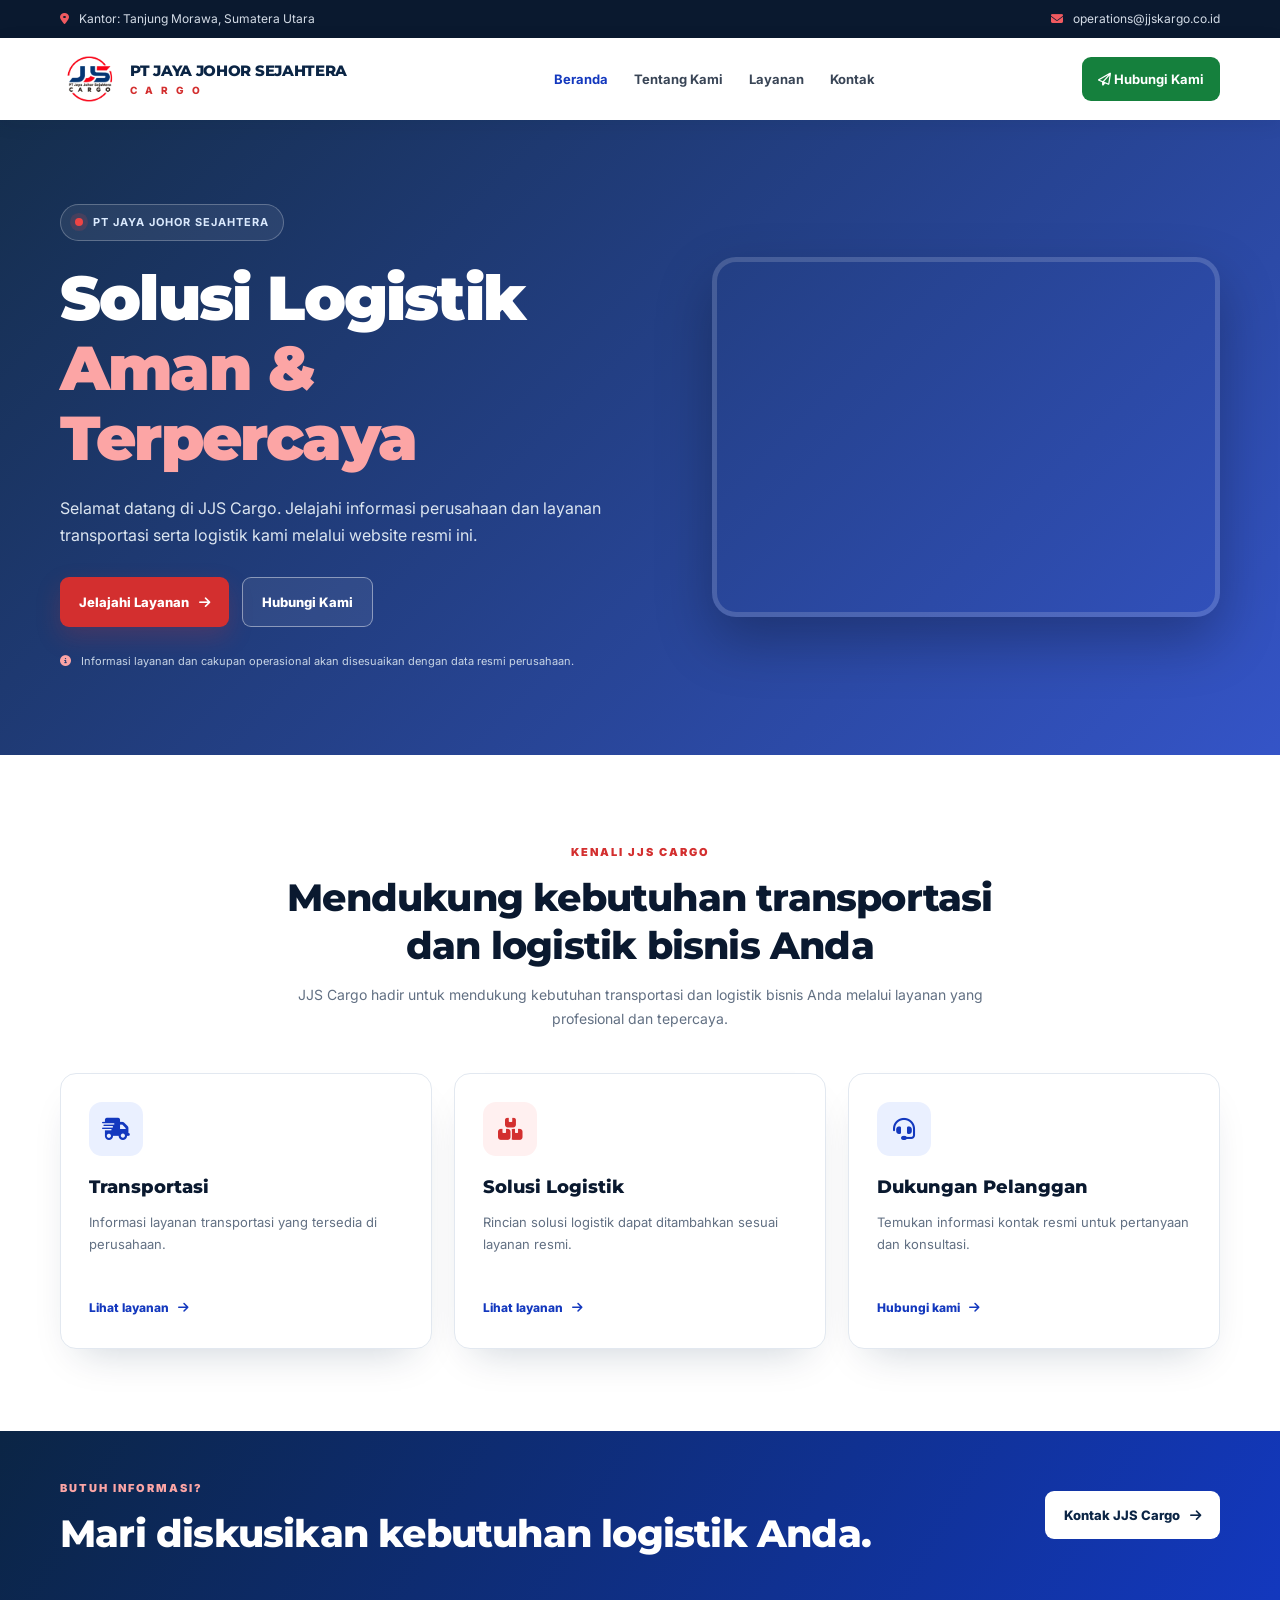
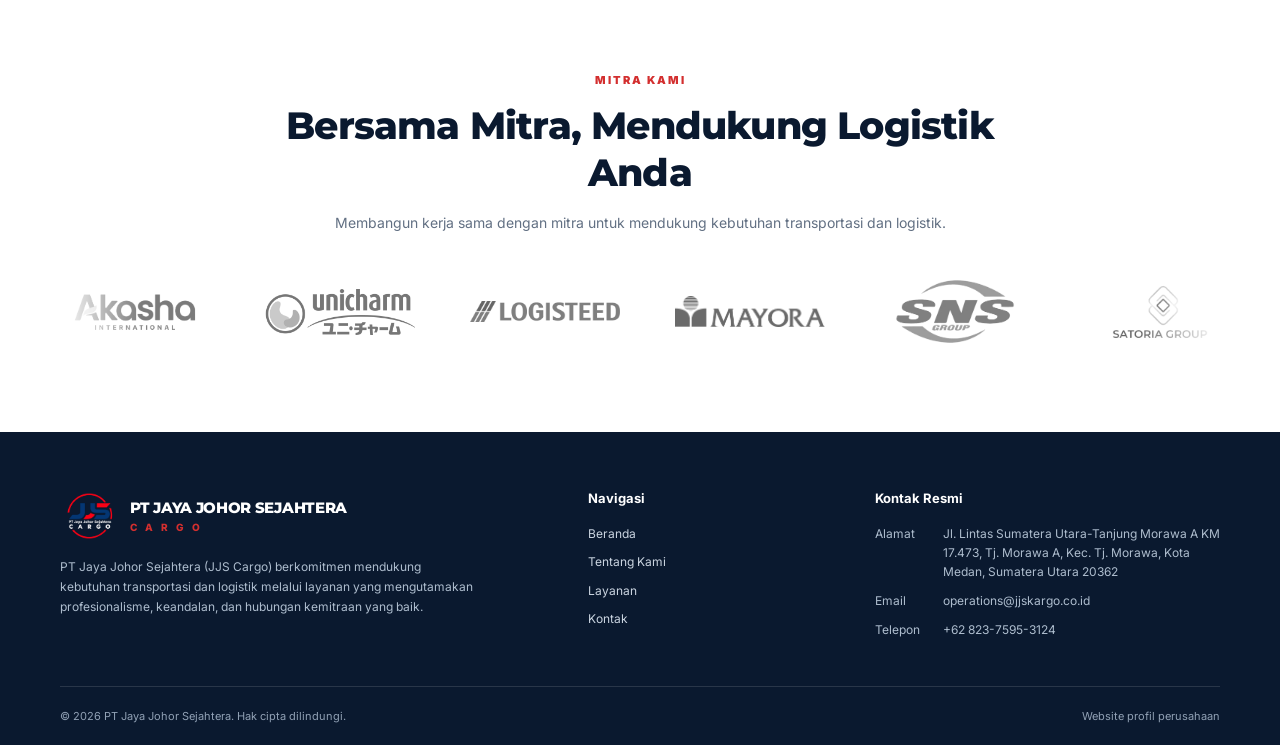
==== commit b9ba4583: "Add files via upload" ====
--- a/index.html
+++ b/index.html
@@ -295,10 +295,10 @@
             <img src="assets/logomitra/LOGISTEED.png" alt="Logo Mitra 3">
           </div>
           <div class="partner-logo">
-            <img src="assets/logomitra/KGP.png" alt="Logo Mitra 4">
-          </div>
-          <div class="partner-logo">
-            <img src="assets/logomitra/PT MASAJI KARGOSENTRA TAMA.jpeg" alt="Logo Mitra 5">
+            <img src="assets/logomitra/Mayora.png" alt="Logo Mitra 4">
+          </div>
+          <div class="partner-logo">
+            <img src="assets/logomitra/SNS GROUP.png" alt="Logo Mitra 5">
           </div>
           <div class="partner-logo">
             <img src="assets/logomitra/SATORIA GROUP.png" alt="Logo Mitra 6">
@@ -310,7 +310,14 @@
             <img src="assets/logomitra/alfamart.png" alt="Logo Mitra 8">
           </div>
           <div class="partner-logo">
-            <img src="assets/logomitra/indomaret.png" alt="Logo Mitra 8">
+            <img src="assets/logomitra/indomaret.png" alt="Logo Mitra 9">
+          </div>
+
+          <div class="partner-logo">
+            <img src="assets/logomitra/savoria.png" alt="Logo Mitra 10">
+          </div>
+          <div class="partner-logo">
+            <img src="assets/logomitra/unilever.png" alt="Logo Mitra 11">
           </div>
 
           <!-- DUPLIKASI LOGO UNTUK ANIMASI MULUS -->
@@ -324,10 +331,10 @@
             <img src="assets/logomitra/LOGISTEED.png" alt="">
           </div>
           <div class="partner-logo" aria-hidden="true">
-            <img src="assets/logomitra/KGP.png" alt="">
-          </div>
-          <div class="partner-logo" aria-hidden="true">
-            <img src="assets/logomitra/PT MASAJI KARGOSENTRA TAMA.jpeg" alt="">
+            <img src="assets/logomitra/Mayora.png" alt="">
+          </div>
+          <div class="partner-logo" aria-hidden="true">
+            <img src="assets/logomitra/SNS GROUP.png" alt="">
           </div>
           <div class="partner-logo" aria-hidden="true">
             <img src="assets/logomitra/SATORIA GROUP.png" alt="">
@@ -340,6 +347,13 @@
           </div>
           <div class="partner-logo" aria-hidden="true">
             <img src="assets/logomitra/indomaret.png" alt="">
+          </div>
+
+          <div class="partner-logo" aria-hidden="true">
+            <img src="assets/logomitra/savoria.png" alt="">
+          </div>
+          <div class="partner-logo" aria-hidden="true">
+            <img src="assets/logomitra/unilever.png" alt="">
           </div>
 
         </div>
